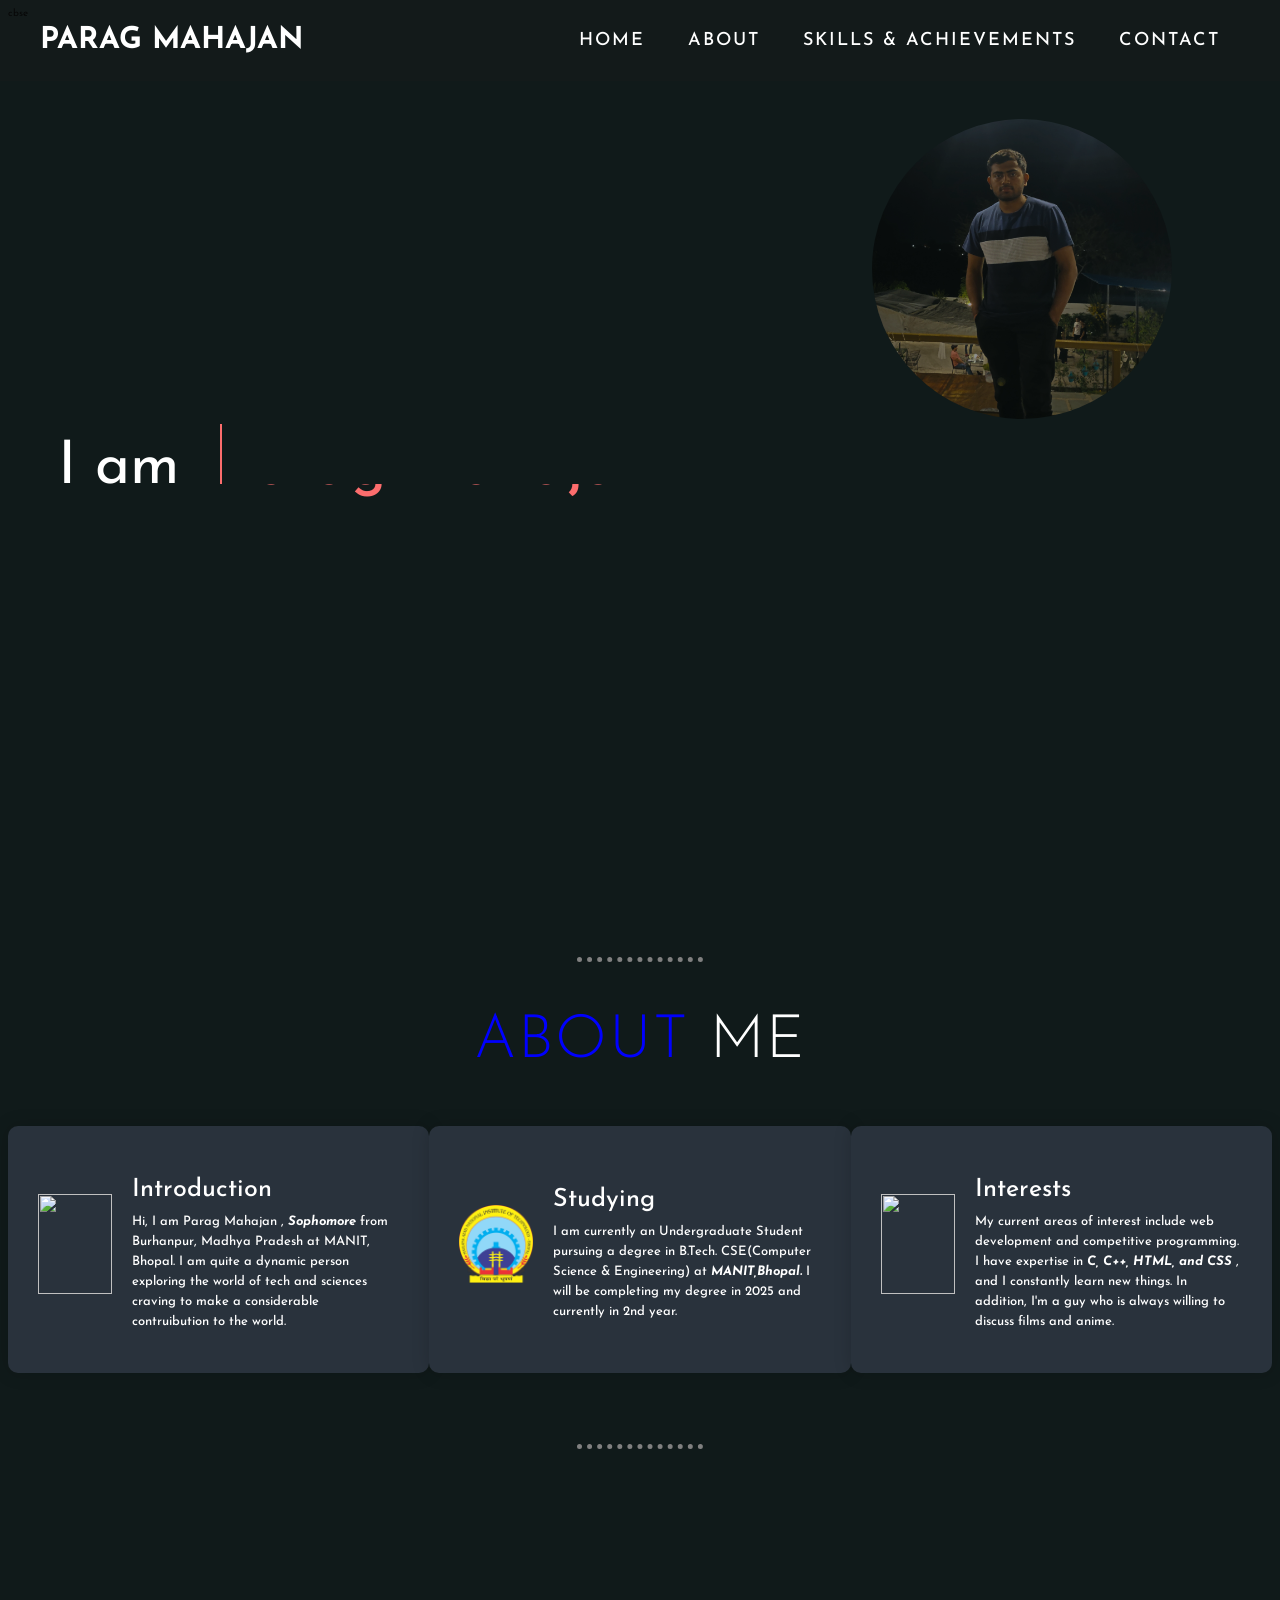
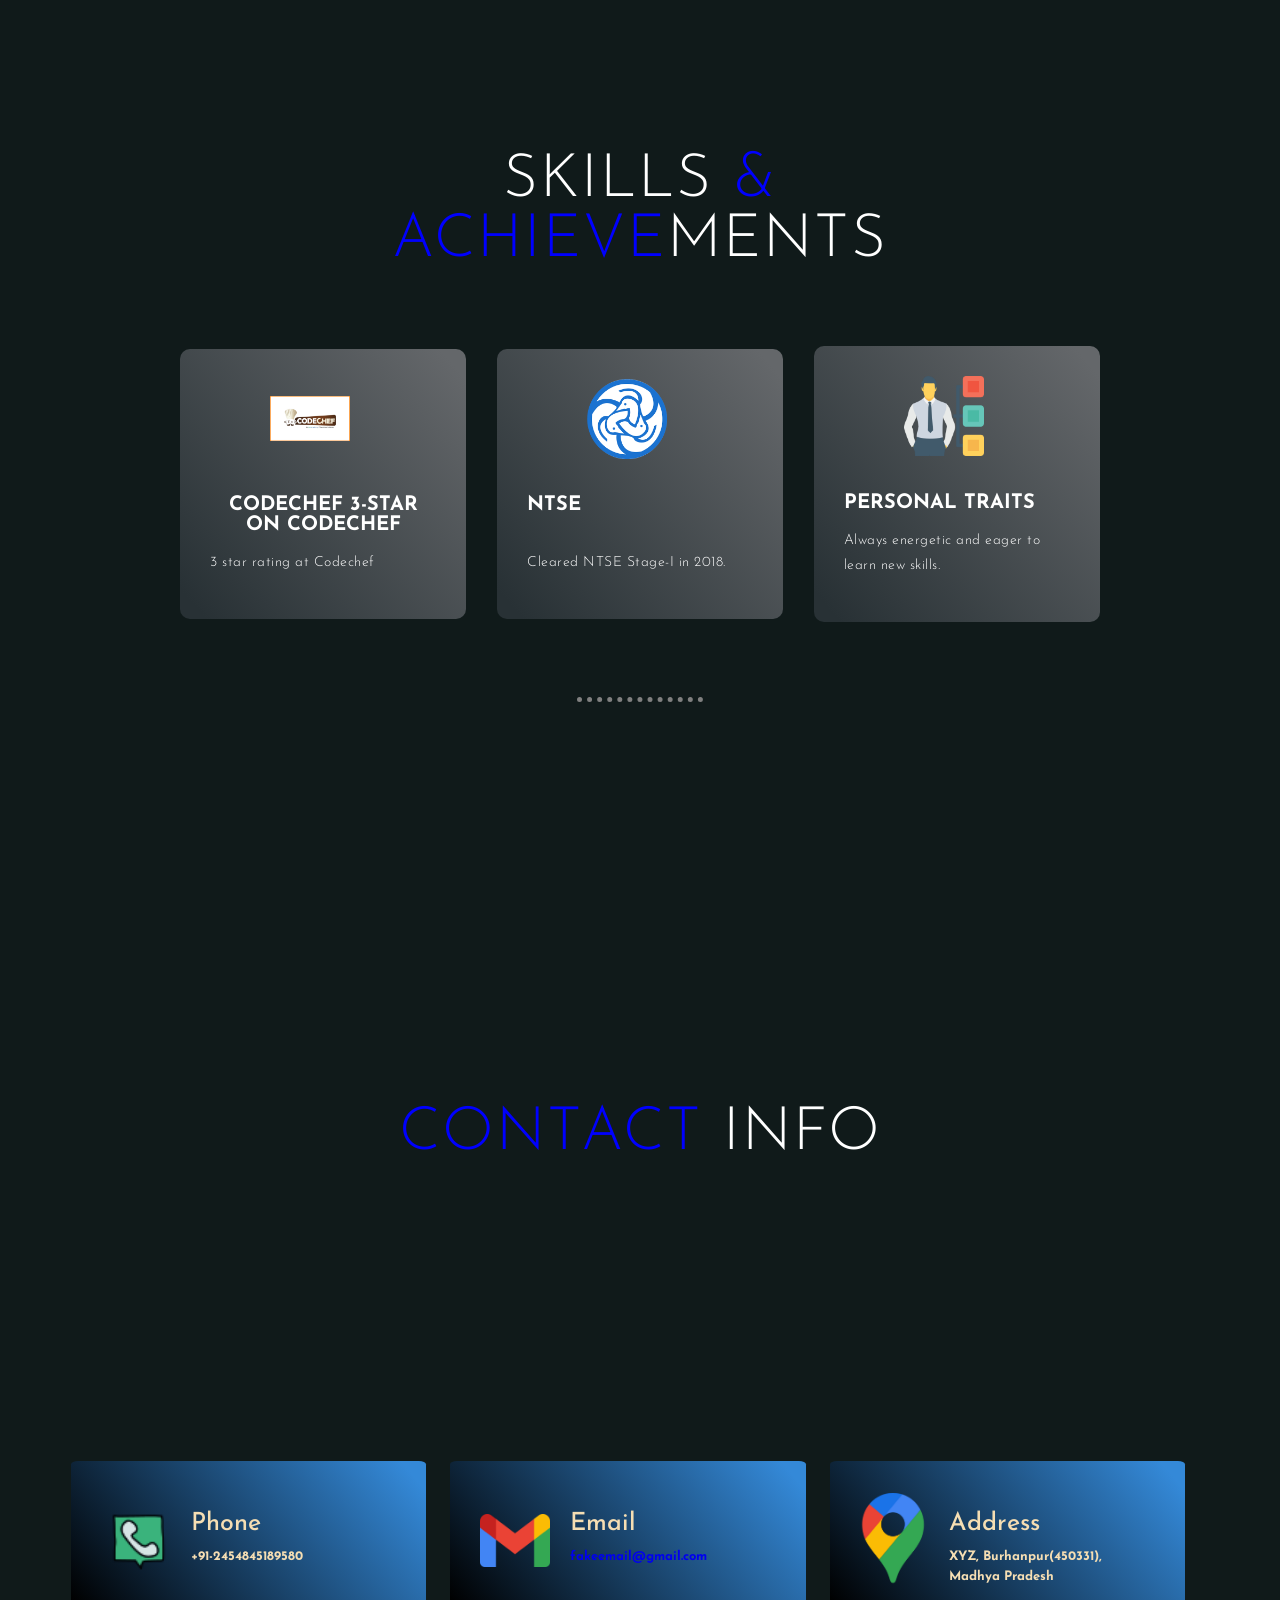
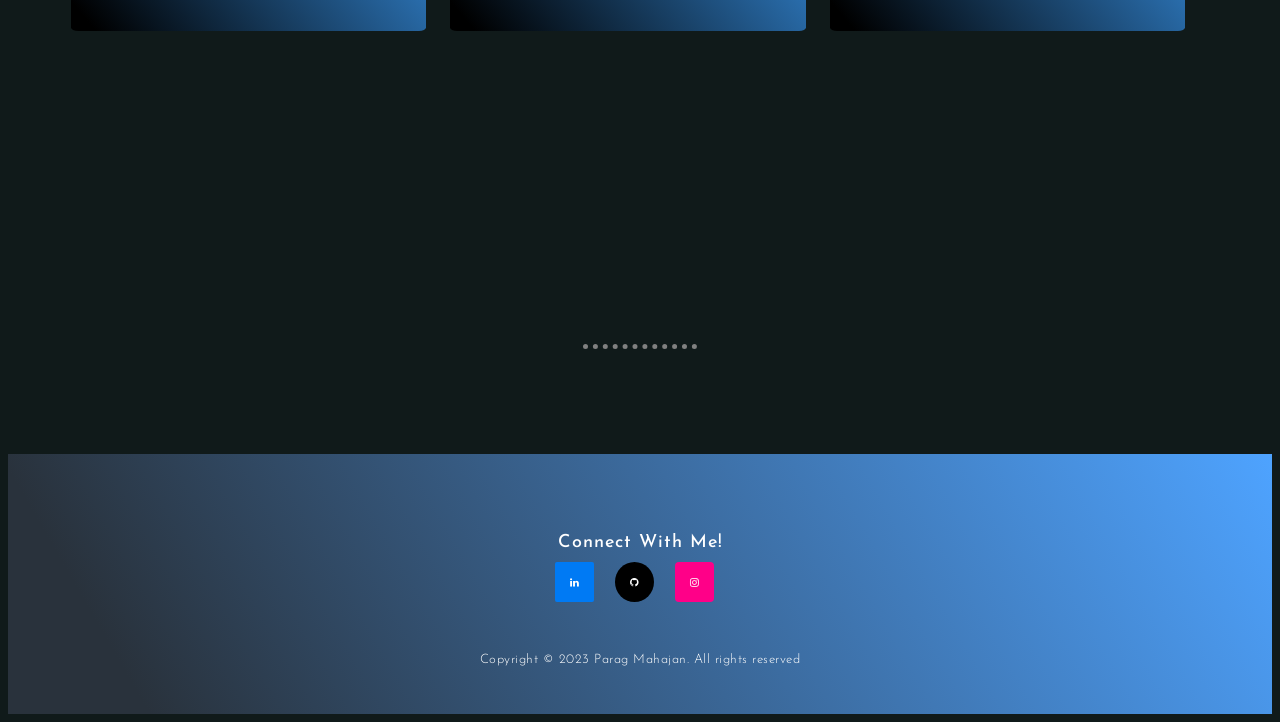
==== index.html @ 975eea3e "Rename parag.html to index.html" ====
<!DOCTYPE html>
<html lang="en">
<head>
  <meta charset="UTF-8">
  <meta name="viewport" content="width=device-width, initial-scale=1.0">
  <link rel="stylesheet" href="parag.css">
  <link rel="stylesheet" href="https://cdnjs.cloudflare.com/ajax/libs/font-awesome/4.7.0/css/font-awesome.min.css">

  <title>Resume</title>
</head>
<body style="background-color: #101a1a">
  <!-- Header -->
  <section id="header">
    <div class="header container">
      <div class="nav-bar">
        <div class="brand">
          <a href="#mainpm">
            <h1><span>P</span>arag <span>M</span>ahajan</h1>
          </a>
        </div>
        <div class="nav-list">
            <div class="bar"></div>
          <ul>
            <li><a href="#mainpm" data-after="Home">Home</a></li>
            <li><a href="#topcc" data-after="About">About</a></li>
            <li><a href="#services" data-after="Achievements">Skills & Achievements</a></li>
            <li><a href="#contact" data-after="Contact">Contact</a></li>
          </ul>
        </div>
      </div>
    </div>
  </section>
  
cbse
  <!-- Hero Section  -->
  <section id="mainpm">
    <div class="mainpm container">
      <div class="yehe"> 
        <!-- <h1>H<span></span></h1> -->
        <!-- <h1>Parag Mahajan<span></span></h1> -->
 <span> <img class="h" src="images/Me.jpg" alt=""> </span>
      </div>
      <div class="wrapper">
        <div class="static-txt">I am </div>
        <ul class="dynamic-txts">
          <li><span>Parag Mahajan</span></li>
          <li><span>a Student</span></li>
          <li><span>a Developer</span></li>
          <li><span>a Competitive Coder</span></li>
        </ul>
      </div>
    </div>
    
  </section>


  <section id="topcc">
    <div class="topcc_container">
      <br><br><br><hr>
      <div>
          <h1 class="section-title">About <span>Me</span></h1>
        <br/> <br/> <br/> <br/>
      </div>
      <div class="topcc-items">
        <div class="topcc-item">
          <div class="icon"><img src="images/me.jpg" /></div>
          <div class="topcc-info">
            <h1>Introduction</h1>
            <h2>Hi, I am Parag Mahajan ,<b> <em>Sophomore</em></b>  from Burhanpur, Madhya Pradesh at MANIT, Bhopal. I am quite a dynamic person exploring the world of tech and sciences craving to make a considerable contruibution to the world.</h2>
          </div>
        </div>

        <div class="topcc-item">
      <div class="icon">   <a href="http://www.manit.ac.in/" class="naman"> <img src="images/manita.png" alt=""> </a>  </div>
          <div class="topcc-info">
            <h1>Studying</h1>
            <h2>I am currently an Undergraduate Student pursuing a degree in B.Tech. CSE(Computer Science &
              Engineering) at <b> <em> MANIT,Bhopal.</em> </b> I will be completing my degree in 2025 and currently in 2nd year.
              <h2> <span></span>
          </div>
        </div>

        <div class="topcc-item">
          <div class="icon"><img src="images/download.png" /></div>
          <div class="topcc-info">
            <h1>Interests</h1>
            <h2> My current areas of interest include web development and competitive programming. I have expertise in <b> <em>C, C++, HTML, and CSS</em> </b>, and I constantly learn new things. In addition, I'm a guy who is always willing to discuss films and anime. </h2>
          </div>
        </div>

      </div>
      <br><br><br>  <br><br><br><hr>
    </div>
  </section>

<section id="services">
    <div class="services container">
      <div class="service-top">
        <h1 class="section-title"><span>Skills </span>& Achieve<span>ments</span></h1>

      </div>
      <div class="service-bottom">
        <div class="service-item">
          <div class="icon"><img src="images/codechef.jpg" /></div>
          <a href="https://codechef.com"target="_blank"><h2>Codechef 3-star on Codechef </h2></a>
          <p>3 star rating at Codechef </p>
        </div>

        <div class="service-item">
          <div class="icon"><img src="images/NCERT.png" /></div>
          <a href="" target="_blank"><h2> NTSE <br><br> </h2></a>
          <p>Cleared NTSE Stage-I in 2018.</p>
           </div>

           <div class="service-item">
            <div class="icon"><img src="images/skills.png" /></div>
            <a href="" target="_blank"><h2>Personal traits<br> </h2></a>
            <p>
               Always energetic and eager to learn new skills.
         
            </p>
          </div>

      </div>
<br><br><br><br><br> <hr>
    </div>
  </section>


  <section id="contact">
    <div class="contact container">
      <div>
        <h1 class="section-title">Contact <span>info</span></h1>
        <br/> <br/> <br/> <br/>
      </div>
      <div class="contact-items">
        <div class="contact-item">
  <div class="icon"><img src="images/download (4).png" /></div>
          <div class="contact-info">
            <h1>Phone</h1>
            <h2>+91-2454845189580</h2>            
          </div>
        </div>&nbsp;&nbsp;&nbsp;&nbsp;&nbsp;&nbsp;&nbsp;&nbsp;
        <div class="contact-item">
          <div class="icon"><img src="images/mail.webp" /></div>
          <div class="contact-info">
            <h1>Email</h1>
            <h2>
              <a href="mailto:fakeemail@gmail.com">fakeemail@gmail.com</a></h2>
          </div>
        </div>&nbsp;&nbsp;&nbsp;&nbsp;&nbsp;&nbsp;&nbsp;&nbsp;
        <div class="contact-item">
          <div class="icon"><img src="images/download (5).png" /></div>
          <div class="contact-info">
            <h1>Address</h1>
            <h2>XYZ, Burhanpur(450331), Madhya Pradesh</h2>
          </div>
        </div>&nbsp;&nbsp;&nbsp;&nbsp;&nbsp;&nbsp;&nbsp;&nbsp;
      </div>
  <br><br><br>  <br><br><br><hr>
    </div>
  </section>
  <section id="footer">
    <div class="footer container">
      <div class="brand">
      </div>
      <h2>Connect With Me!</h2>
      <div class="social-icon">
        <div class="social-item">
          <a href="https://linkedin.com/in/parag-mahajan-b05991223" target="_blank" class="fa fa-linkedin"></a>&nbsp;&nbsp;&nbsp;&nbsp;&nbsp;&nbsp;&nbsp;&nbsp;&nbsp;&nbsp;&nbsp;&nbsp;
        </div>
        <div class="social-item">
          <a href="https://github.com/parag7720" target="_blank" class="fa fa-github"></a>&nbsp;&nbsp;&nbsp;&nbsp;&nbsp;&nbsp;&nbsp;&nbsp;&nbsp;&nbsp;&nbsp;&nbsp;
        </div>
        <div class="social-item">
          <a href="https://www.instagram.com/__parag__77/" target="_blank" class="fa fa-instagram"></a> &nbsp;&nbsp;&nbsp;&nbsp;&nbsp;&nbsp;&nbsp;&nbsp;&nbsp;&nbsp;&nbsp;&nbsp;
        </div>
      </div>
      <p>Copyright © 2023 Parag Mahajan. All rights reserved</p>
    </div>
  </section>
</body>
</html>
---- parag.css ----
@import url('https://fonts.googleapis.com/css2?family=Josefin+Sans&display=swap');
@import url('https://fonts.googleapis.com/css2?family=Poppins:wght@200;300;400;500;600;700&display=swap');


.wrapper{
  display: flex;
  vertical-align: top;
}
.wrapper .static-txt{
  color: #fff;
  font-size: 60px;
  font-weight: 400;
  padding-top: 24px;
}
.wrapper .dynamic-txts{
  /* margin-left: 15px; */
  height: 90px;
  line-height: 90px;
  overflow: hidden;
}
.dynamic-txts li{
  list-style: none;
  color: #FC6D6D;
  font-size: 60px;
  font-weight: 500;
  position: relative;
  top: 0;
  animation: slide 12s steps(4) infinite;
}
@keyframes slide {
  100%{
    top: -360px;
  }
}
.dynamic-txts li span{
  position: relative;
  margin: 5px 0;
  line-height: 90px;
}
.dynamic-txts li span::after{
  content: "";
  position: absolute;
  left: 0;
  height: 100%;
  width: 100%;
  background: #101a1a;
  border-left: 2px solid #FC6D6D;
  animation: typing 3s steps(10) infinite;
}
@keyframes typing {
  40%, 60%{
    left: calc(100% + 30px);
  }
  100%{
    left: 0;
  }
}
.body {
  background-color: yellow;
}
.yehe img{
  border-radius: 500px;
  /* z-index: auto; */
}
.fa
.fa:hover {
  opacity: 0.7;
}

.fa-facebook {
  background: #3B5998;
  color: white;
}

.fa-github {
  background: #000000;
  color: white;
}

.fa {
  padding: 15px;
  font-size: 50%;
  text-align: center;
  text-decoration: none;
  border-radius: 500%;
}

.fa-linkedin {
  background: rgb(0, 122, 244);
  color: white;
  border-radius: 5%;
}

.fa-instagram {
  background: rgb(255, 0, 136);
  color: white;
  border-radius: 10%;
}

html {
  font-size: 10px;
  font-family: 'Josefin Sans', sans-serif;
  scroll-behavior: smooth;
}

hr {
  border-color: grey;
  border-style: none;
  border-top-style: dotted;
  width: 10%;
  height: 0;
  border-width: 5px;

}
.service-item .icon img
{
  margin-left: 60px;
  object-fit: contain;
}
a {
  text-decoration: none;
}

.container {
  min-height: 100vh;
  display: flex;
  align-items: center;
  justify-content: center;
}

img {
  height: 100%;
  width: 100%;
  object-fit: cover;
}

p {
  color: blue;
  font-size: 1.4rem;
  margin-top: 5px;
  line-height: 2.5rem;
  font-weight: 300;
  letter-spacing: 0.05rem;
}

.section-title {
  font-size: 4rem;
  font-weight: 300;
  color: blue;
  margin-bottom: 10px;
  text-transform: uppercase;
  letter-spacing: 0.2rem;
  text-align: center;
}


.section-title span {
  color: White;
}


.brand h1 {
  font-size: 3rem;
  text-transform: uppercase;
  color: white;
}

.brand h1 span {
  color: White;
}

#header {
  position: fixed;
  z-index: 1000;
  left: 0;
  top: 0;
  right: 0;
  width: 100vw;
  height: auto;
}

#header .header {
  min-height: 8vh;
  background-color: rgba(31, 30, 30, 0.24);
  transition: 0.3s ease background-color;
}

#header .nav-bar {
  display: flex;
  align-items: center;
  justify-content: space-between;
  width: 100%;
  height: 100%;
  max-width: 1200px;
  padding: 0 10px;
}

#header .nav-list ul {
  list-style: none;
  position: absolute;
  background-color: rgb(31, 30, 30);
  width: 100vw;
  height: 100vh;
  left: 100%;
  top: 0;
  display: flex;
  flex-direction: column;
  justify-content: center;
  align-items: center;
  z-index: 1;
  overflow-x: hidden;
  transition: 0.5s ease left;
}



#header .nav-list ul a {
  font-size: 2.5rem;
  font-weight: 500;
  letter-spacing: 0.2rem;
  text-decoration: none;
  color: white;
  text-transform: uppercase;
  padding: 20px;
  display: block;
}



#header .nav-list ul li:hover a {
  color: rgb(191, 220, 85);
}

#mainpm {
  /* background-image: url(images/bgm.jpg); */
  background-size: cover;
  background-position: top;
  position: relative;
  /* z-index: 1; */
}

.h {

  height: 150px;
  width: 150px;
  position: absolute;
  right: 40px;
  top: 160px;
  ;
  background-color: yellow;
  /* background-image: rgb(0, 0, 0); */
  opacity: 0.6;

}

#mainpm::after {
  content: '';
  position: absolute;
  left: 0;
  top: 0;
  height: 100%;
  width: 100%;
  /* background-color: blue; */
  opacity: 0.7;
  z-index: -1;
}

.mainpm {
  max-width: 1200px;
  margin: 0 auto;
  padding: 0 50px;
  justify-content: flex-start;
}

#mainpm h1 {
  display: block;
  width: fit-content;
  font-size: 4rem;
  position: relative;
  color: transparent;
  animation: text_reveal 0.5s ease forwards;

}

#mainpm h1:nth-child(1) {
  animation: text_reveal_name 0.5s ease forwards;
  animation-delay: 1s;
}

#mainpm h1 span {
  position: absolute;
  top: 0;
  left: 0;
  height: 100%;
  width: 0;
  background-color: White;
  animation: text_reveal_box 1s ease;
  animation-delay: 0.5s;
}

#mainpm h1:nth-child(1) span {
  animation-delay: 0.5s;
}
#services .services {
  flex-direction: column;
  text-align: center;
  max-width: 1500px;
  margin: 0 auto;
  padding: 100px 0;
}

#services .service-top {
  max-width: 500px;
  margin: 0 auto;
}

#services .service-bottom {
  display: flex;
  align-items: center;
  justify-content: center;
  flex-wrap: wrap;
  margin-top: 50px;
}

#services .service-item {
  flex-basis: 80%;
  display: flex;
  align-items: flex-start;
  justify-content: center;
  flex-direction: column;
  padding: 30px;
  border-radius: 10px;
  /* background-image: url("./img/achievement.jpg"); */
  background-size: cover;
  margin: 10px 5%;
  position: relative;
  z-index: 1;
  overflow: hidden;
}

#services .service-item::after {
  content: '';
  position: absolute;
  left: 0;
  top: 0;
  height: 100%;
  width: 100%;
  background-image: linear-gradient(50deg, #283135 5%, #64676a 95%);
  /* opacity: ; */
  z-index: -1;
}

#services .service-bottom .icon {
  height: 80px;
  width: 80px;
  margin-bottom: 20px;
}

#services .service-item h2 {
  font-size: 2rem;
  color: white;
  margin-bottom: 10px;
  text-transform: uppercase;
}

#services .service-item p {
  color: white;
  text-align: left;
}

#contact .contact {
  flex-direction: column;
  max-width: 1200px;
  margin: auto;
  width: 90%;
}
service
#contact .contact-items {

  width: 80%;
}

#contact .contact-item {
  flex-basis: 80%;
  display: flex;
  align-items: flex-start;
  justify-content: center;
  flex-direction: column;
  padding: 30px;
  border-radius: 2%;
  /* background-image: linear-gradient(60deg, #14274E, #F1F1F1, #DAD0C2); */
  background-image: linear-gradient(50deg, black 5%, rgb(52, 137, 216) 95%);
  /* background-color: black; */
  color:wheat;
  margin: 5%;
  position: relative;
  z-index: 1;
  overflow: hidden;
}


#contact .contact-item:hover {
  box-shadow: 0px 0px 5px 0 #0000002c;
}

#contact .icon {
  width: 70px;
  margin: 0 auto;
  margin-bottom: 10px;
}

#contact .contact-info h1 {
  font-size: 2.5rem;
  font-weight: 500;
  margin-bottom: 5px;
}

#contact .contact-info h2 {
  font-size: 1.3rem;
  line-height: 2rem;
  font-weight: 800;
}


#topcc .topcc {
  flex-direction: column;
  max-width: 1200px;
  margin: 0 auto;
  width: 90%;
}

#topcc .topcc-items {
  width: 100%;
}

#topcc .topcc-item {
  width: 50%;
  padding: 20px;
  text-align: center;
  border-radius: 10px;
  padding: 30px;
  margin: auto;
  display: flex;
  justify-content: center;
  align-items: center;
  flex-direction: column;
  background-color:  #29323c;
  box-shadow: 0px 0px 18px 0 #0000002c;
  transition: 0.3s ease box-shadow;
}



#topcc .icon {
  width: 70px;
  margin: 0 auto;
  margin-bottom: 10px;
}

#topcc .topcc-info h1 {
  font-size: 2.5rem;
  font-weight: 500;
  margin-bottom: 5px;
}

#topcc .topcc-info h2 {
  font-size: 1.3rem;
  line-height: 2rem;
  font-weight: 500;
}

#footer {
  background-image: linear-gradient(60deg, #29323c 10%, #4ea3ff 100%);
}

#footer .footer {
  min-height: 200px;
  flex-direction: column;
  padding-top: 50px;
  padding-bottom: 10px;
}

#footer h2 {
  color: white;
  font-weight: 500;
  font-size: 1.8rem;
  letter-spacing: 0.1rem;
  margin-top: 10px;
  margin-bottom: 10px;
}

#footer .social-icon {
  display: flex;
  margin-bottom: 30px;
}

#footer .social-item {
  height: 50px;
  width: 50px;
  margin: 0 5px;
}

#footer .social-item img {
  filter: grayscale(1);
  transition: 0.3s ease filter;
}

#footer .social-item:hover img {
  filter: grayscale(0);
}

#footer p {
  color: white;
  font-size: 1.3rem;
}


@keyframes text_reveal_box {
  50% {
    width: 100%;
    left: 0;
  }
}


@media only screen and (min-width: 768px) {


  h1.section-title {
    font-size: 6rem;
  }


  #mainpm h1 {
    font-size: 7rem;
  }


  #services .service-bottom .service-item {
    flex-basis: 45%;
    margin: 2.5%;
  }


  #contact .contact {
    flex-direction: column;
    padding: 100px 0;
    align-items: center;
    justify-content: center;
    min-width: 20vh;
  }

  #contact .contact-items {
    width: 100%;
    display: flex;
    flex-direction: row;
    justify-content: space-evenly;
    margin: auto;
  }

  #contact .contact-item {
    width: 30%;
    margin: 0;
    flex-direction: row;
  }

  #contact .contact-item .icon {
    height: 100px;
    width: 100px;
  }

  #contact .contact-item .icon img {
    object-fit: contain;
  }

  #contact .contact-item .contact-info {
    width: 100%;
    text-align: left;
    padding-left: 20px;
  }


  #topcc .topcc {
    flex-direction: column;
    padding: 100px 0;
    align-items: center;
    justify-content: center;
    min-width: 20vh;
  }

  #topcc .topcc-items {
    width: 100%;
    display: flex;
    flex-direction: row;
    justify-content: space-evenly;
    margin: 0;
  }



  #topcc .topcc-item {
    width: 30%;
    margin: 0;
    flex-direction: row;
  }

  #topcc .topcc-item .icon {
    height: 100px;
    width: 100px;
  }

  #topcc .topcc-item .icon img {
    object-fit: contain;
  }

  #topcc .topcc-item .topcc-info {
    color: white;
    width: 100%;
    text-align: left;
    padding-left: 20px;
  }

  .h {
    display: flex;
    flex-direction: column;
    height: 30rem;
    width: 30rem;
    position: absolute;
    right: 10rem;
    top: 10rem;
    background-image: blue;
    opacity: 0.6;
  }
}


@media only screen and (min-width: 1200px) {



  #header .nav-list ul {
    position: initial;
    display: block;
    height: auto;
    width: fit-content;
    background-color: transparent;
  }

  #header .nav-list ul li {
    display: inline-block;
  }

  #header .nav-list ul li a {
    font-size: 1.8rem;
  }

  #services .service-bottom .service-item {
    flex-basis: 22%;
    margin: 1.5%;
  }
}
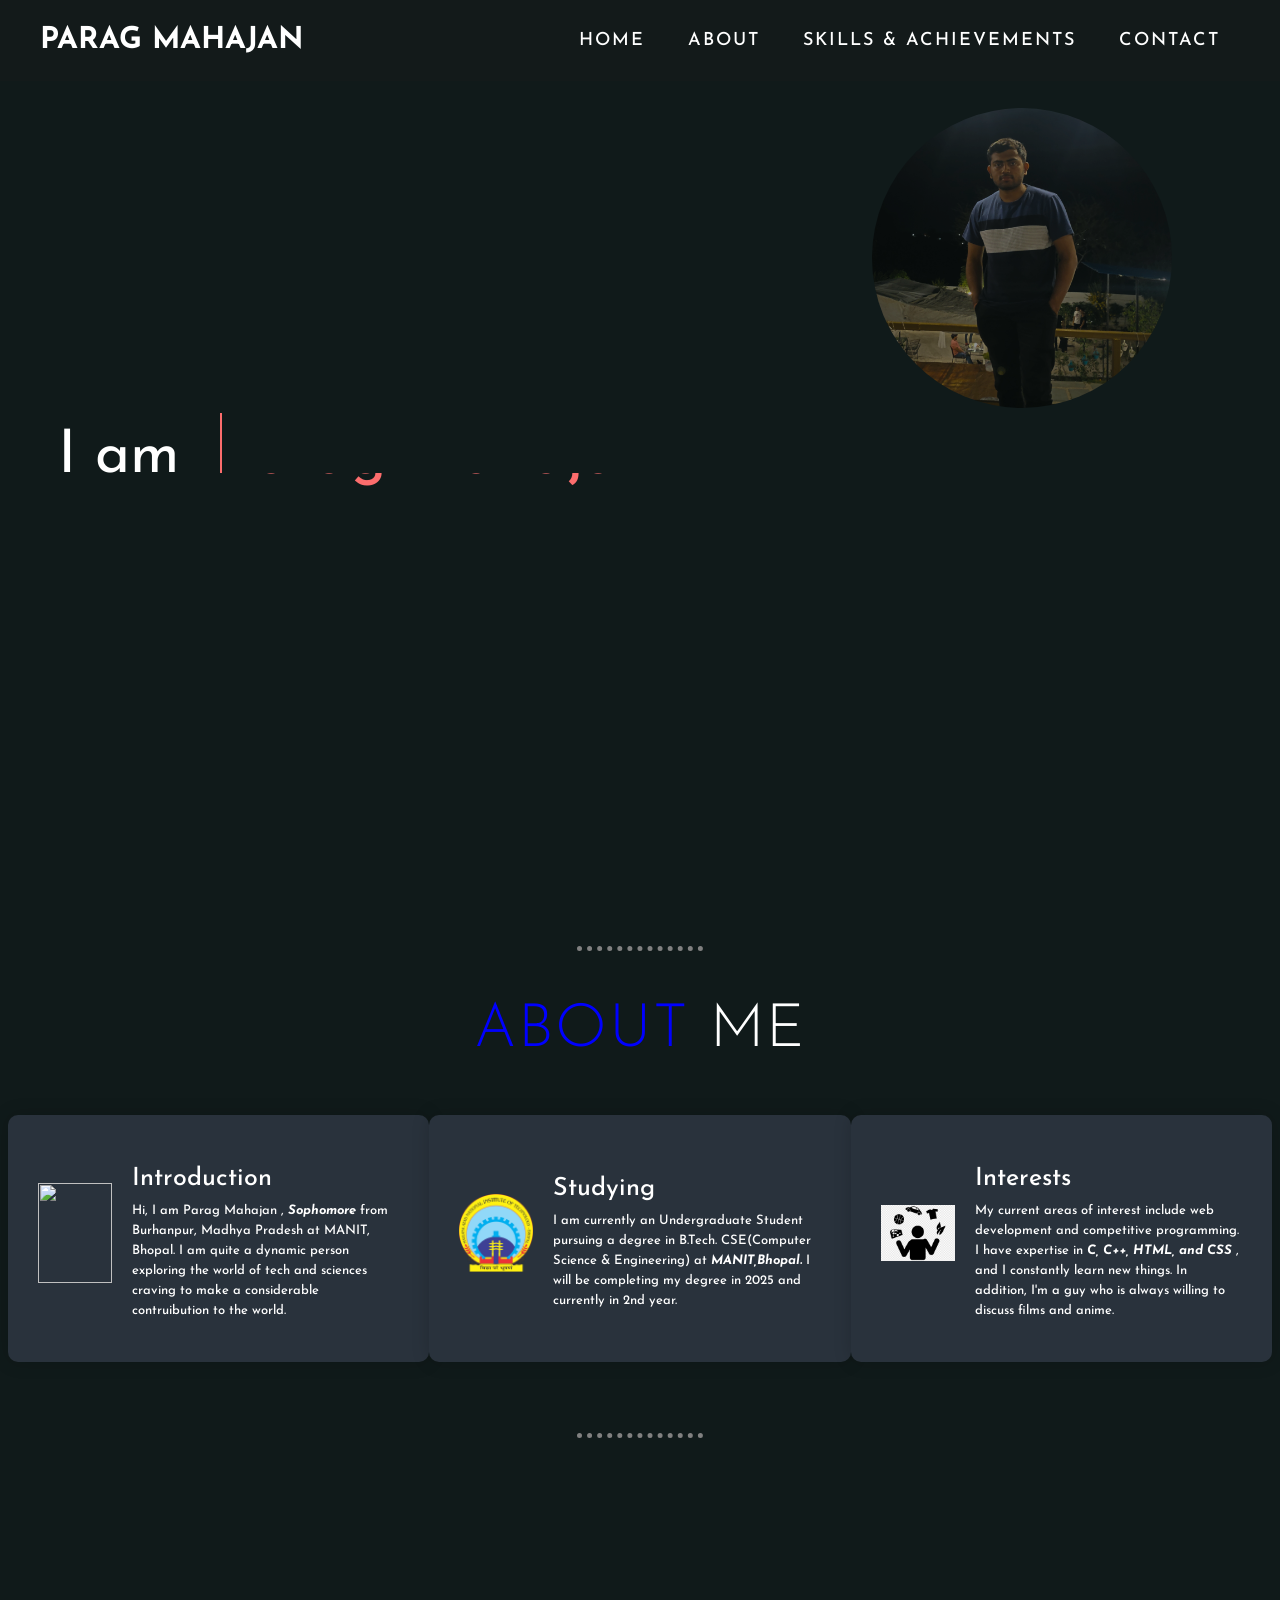
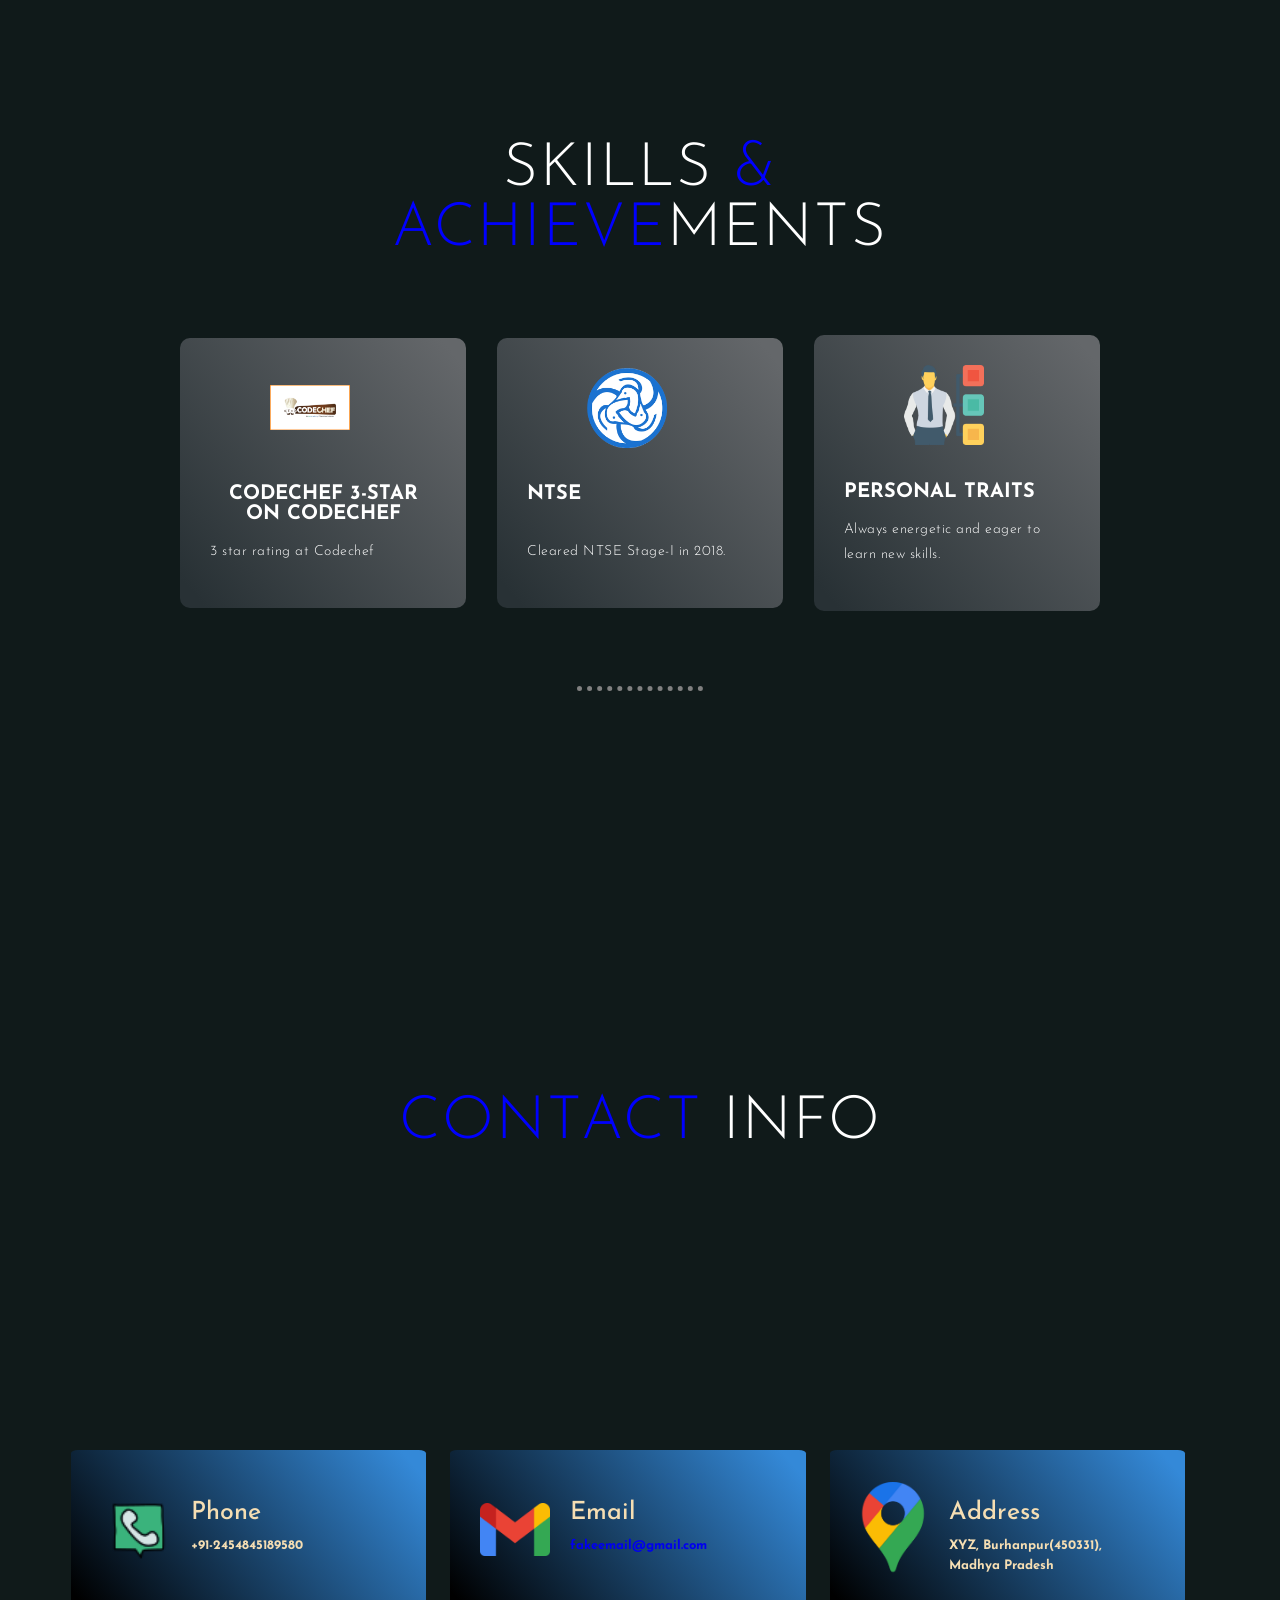
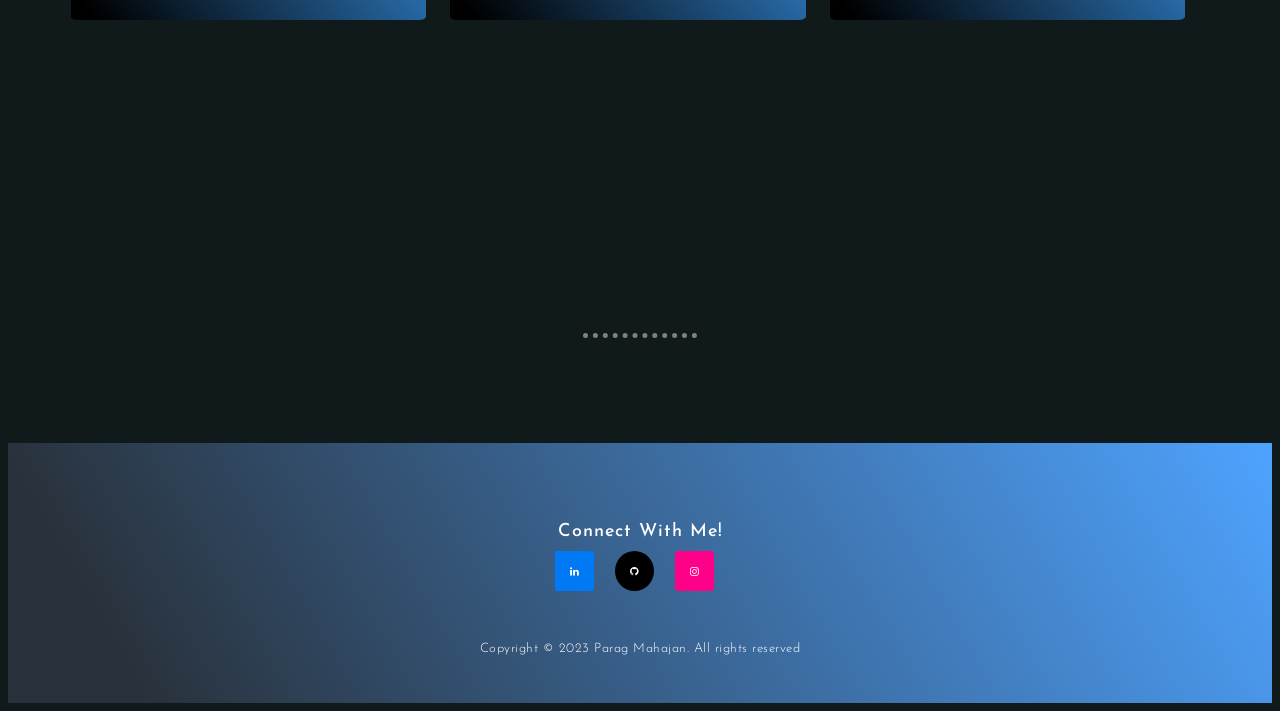
==== commit 362ef0b6: "Update index.html" ====
--- a/index.html
+++ b/index.html
@@ -31,8 +31,6 @@
     </div>
   </section>
   
-cbse
-  <!-- Hero Section  -->
   <section id="mainpm">
     <div class="mainpm container">
       <div class="yehe"> 
@@ -71,7 +69,7 @@
         </div>
 
         <div class="topcc-item">
-      <div class="icon">   <a href="http://www.manit.ac.in/" class="naman"> <img src="images/manita.png" alt=""> </a>  </div>
+      <div class="icon">   <a href="http://www.manit.ac.in/" class="parag"> <img src="images/manita.png" alt=""> </a>  </div>
           <div class="topcc-info">
             <h1>Studying</h1>
             <h2>I am currently an Undergraduate Student pursuing a degree in B.Tech. CSE(Computer Science &
